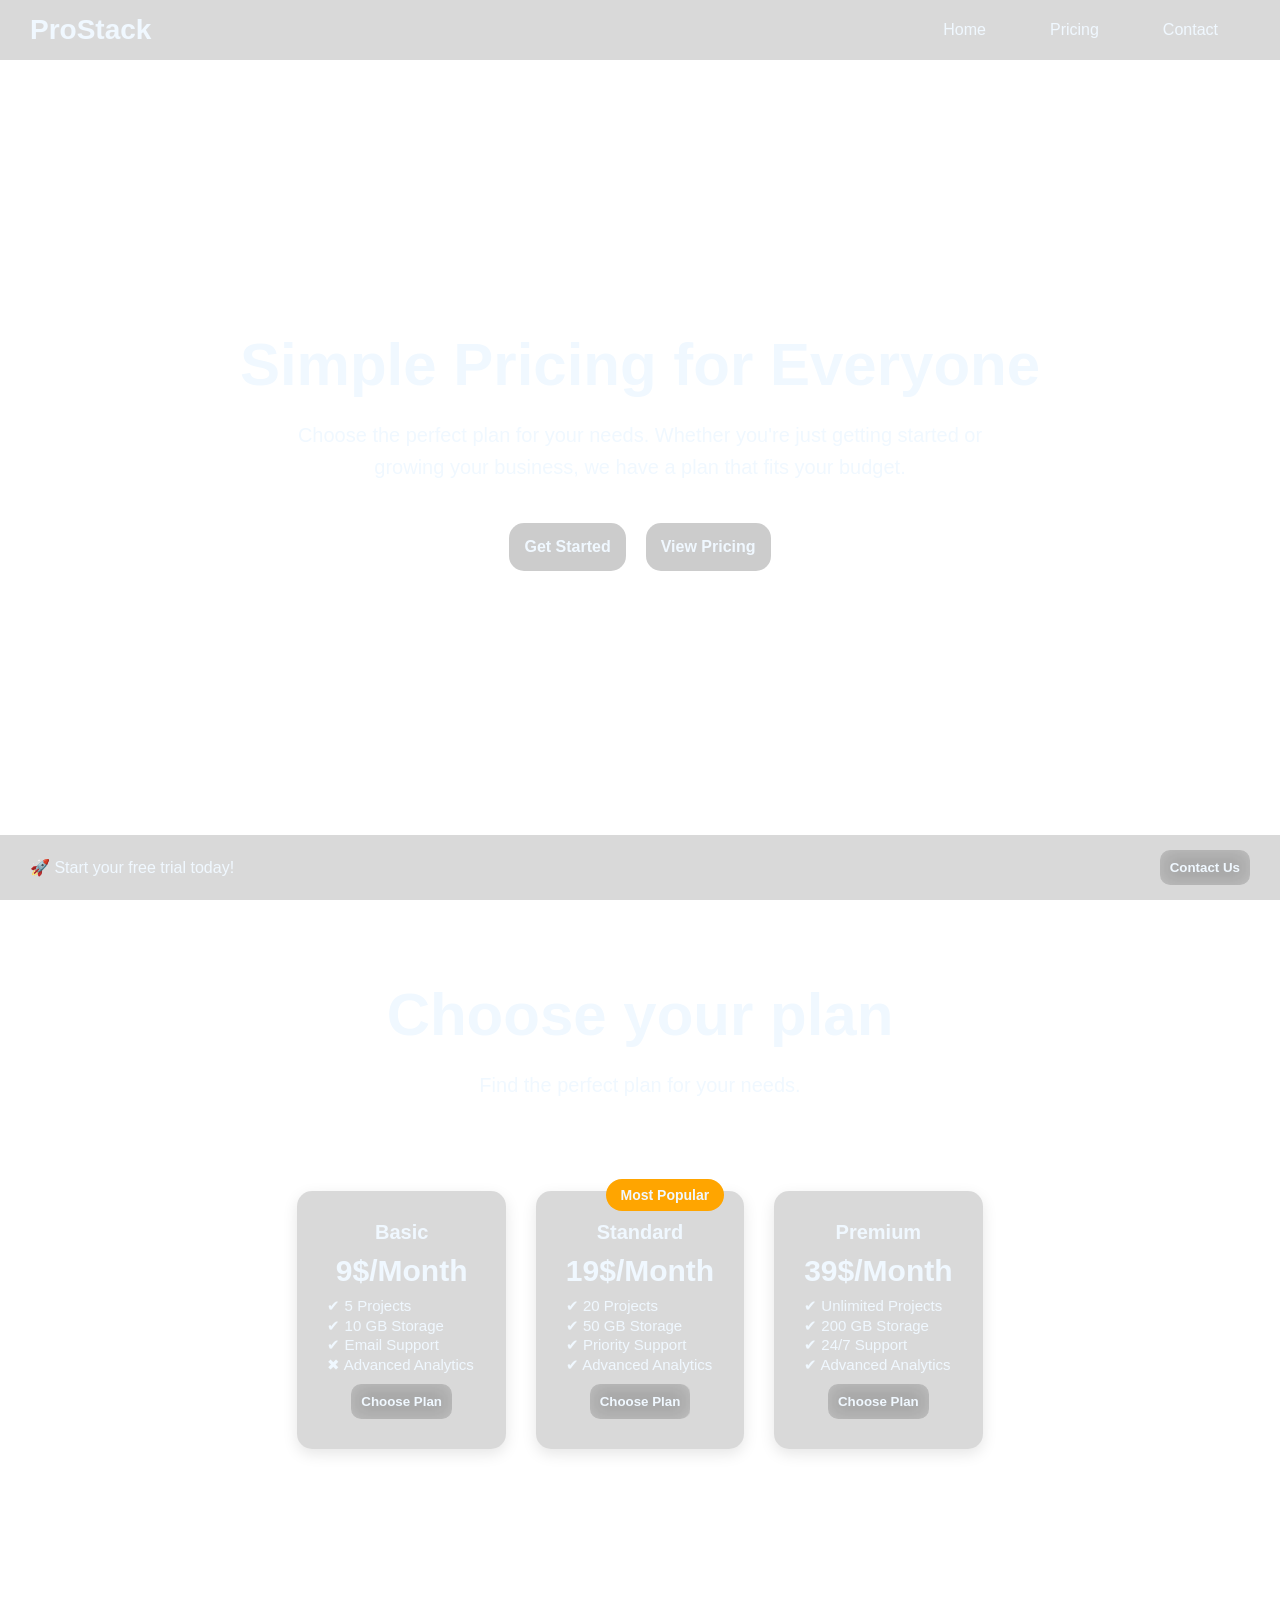
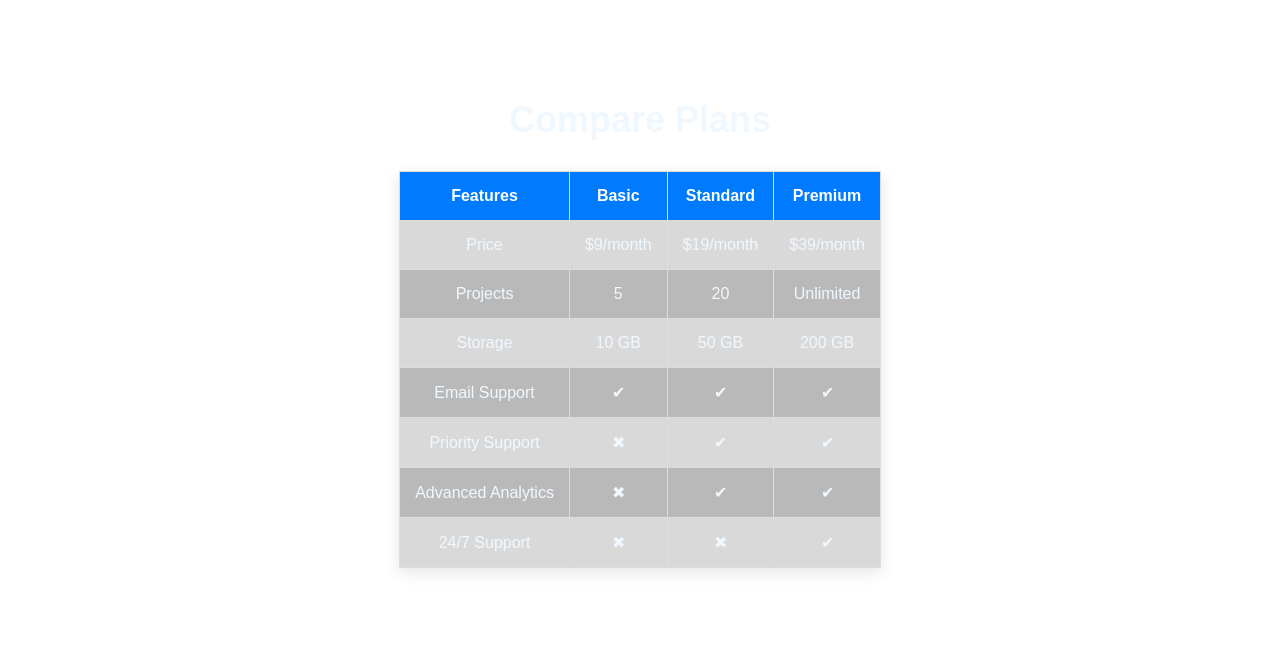
==== index.html @ dafc352f "currected my idex file" ====
<!doctype html>
<html lang="en">
  <head>
    <meta charset="UTF-8" />
    <meta name="viewport" content="width=device-width, initial-scale=1.0" />
    <title>Pricing Page</title>
    <link rel="stylesheet" href="styles/styles.css" />
  </head>
  <body>
    <nav class="navbar">
      <div class="logo">ProStack</div>
      <ul class="list-items">
        <li><a href="home.html">Home</a></li>
        <li><a href="pricing.html">Pricing</a></li>
        <li><a href="contact.html">Contact</a></li>
      </ul>
    </nav>
    <header>
      <div class="main-section">
        <h1>Simple Pricing for Everyone</h1>
        <p>
          Choose the perfect plan for your needs. Whether you're just getting
          started or growing your business, we have a plan that fits your
          budget.
        </p>

        <div class="btn">
          <button><a href="">Get Started</a></button>
          <button><a href="">View Pricing</a></button>
        </div>
      </div>
      <div class="pricing-section">
        <h2>Choose your plan</h2>
        <p>Find the perfect plan for your needs.</p>

        <div class="pricing-container">
          <div class="pricing-card">
            <h3>Basic</h3>
            <h1>9$<span>/Month</span></h1>
            <ul>
              <li>✔ 5 Projects</li>
              <li>✔ 10 GB Storage</li>
              <li>✔ Email Support</li>
              <li>✖ Advanced Analytics</li>
            </ul>
            <button>Choose Plan</button>
          </div>
          <div class="pricing-card">
            <span class="badge">Most Popular</span>
            <h3>Standard</h3>
            <h1>19$<span>/Month</span></h1>
            <ul>
              <li>✔ 20 Projects</li>
              <li>✔ 50 GB Storage</li>
              <li>✔ Priority Support</li>
              <li>✔ Advanced Analytics</li>
            </ul>
            <button>Choose Plan</button>
          </div>
          <div class="pricing-card">
            <h3>Premium</h3>
            <h1>39$<span>/Month</span></h1>
            <ul>
              <li>✔ Unlimited Projects</li>
              <li>✔ 200 GB Storage</li>
              <li>✔ 24/7 Support</li>
              <li>✔ Advanced Analytics</li>
            </ul>
            <button>Choose Plan</button>
          </div>
        </div>
        <section class="comparison">
          <h2>Compare Plans</h2>

          <table>
            <thead>
              <tr>
                <th>Features</th>
                <th>Basic</th>
                <th>Standard</th>
                <th>Premium</th>
              </tr>
            </thead>

            <tbody>
              <tr>
                <td>Price</td>
                <td>$9/month</td>
                <td>$19/month</td>
                <td>$39/month</td>
              </tr>

              <tr>
                <td>Projects</td>
                <td>5</td>
                <td>20</td>
                <td>Unlimited</td>
              </tr>

              <tr>
                <td>Storage</td>
                <td>10 GB</td>
                <td>50 GB</td>
                <td>200 GB</td>
              </tr>

              <tr>
                <td>Email Support</td>
                <td>✔</td>
                <td>✔</td>
                <td>✔</td>
              </tr>

              <tr>
                <td>Priority Support</td>
                <td>✖</td>
                <td>✔</td>
                <td>✔</td>
              </tr>

              <tr>
                <td>Advanced Analytics</td>
                <td>✖</td>
                <td>✔</td>
                <td>✔</td>
              </tr>

              <tr>
                <td>24/7 Support</td>
                <td>✖</td>
                <td>✖</td>
                <td>✔</td>
              </tr>
            </tbody>
          </table>
        </section>
      </div>
    </header>
    <div class="bottom-bar">
      <p>🚀 Start your free trial today!</p>
      <button>Contact Us</button>
    </div>
  </body>
</html>
---- styles/styles.css ----
* {
  margin: 0;
  padding: 0;
  box-sizing: border-box;
  font-family: "Gill Sans", "Gill Sans MT", Calibri, "Trebuchet MS", sans-serif;
  color: aliceblue;
}

body {
  height: 100vh;
  background-image: url("images/home.png");
  background-size: cover;
  background-position: center;
  background-repeat: no-repeat;
}

.navbar {
  display: flex;
  justify-content: space-between;
  align-items: center;
  height: 60px;
  padding-left: 1rem;
  padding-right: 2rem;
  position: fixed;
  top: 0;
  left: 0;
  width: 100%;

  background-color: rgba(0, 0, 0, 0.15);
  backdrop-filter: blur(20px);
  -webkit-backdrop-filter: blur(20px);
  padding: 15px 30px;
  z-index: 1000;
}

.list-items {
  display: flex;
}

.list-items li {
  list-style: none;
}

.list-items li a {
  display: flex;
  margin: 2rem;
  text-decoration: none;
}

.logo {
  font-size: 28px;
  font-weight: bold;
}

.list-items li a:hover {
  color: black;
}

/*Home page Design*/
.main-section {
  height: 100vh;
  display: flex;
  flex-direction: column;
  justify-content: center;
  align-items: center;
}

.main-section h1 {
  font-size: 60px;
  margin-bottom: 20px;
}

.main-section p {
  max-width: 700px;
  font-size: 20px;
  line-height: 1.6;
  margin-bottom: 40px;
  text-align: center;
}

.btn {
  display: flex;
  gap: 20px;
}

.btn button {
  background: rgba(0, 0, 0, 0.2);
  backdrop-filter: blur(10px);
  padding: 15px;
  font-weight: 600;
  border: none;
  border-radius: 15px;
  transition: 3s;
  cursor: pointer;
}

.btn button a {
  text-decoration: none;
  font-size: 16px;
}

.btn button:hover {
  background: black;
}

/*Pricing Page Design*/
.pricing-section {
  background-image: url("images/background2.jpg");
  background-repeat: no-repeat;
  background-size: cover;
  background-position: center;
  display: flex;
  flex-direction: column;
  justify-content: center;
  align-items: center;
}

.pricing-container {
  display: grid;
  grid-template-columns: repeat(3, 1fr);
  gap: 30px;

  max-width: 1200px;
  margin: 50px auto;
  padding: 20px;
}

.pricing-card {
  background: rgba(0, 0, 0, 0.15);
  backdrop-filter: blur(30px);
  -webkit-backdrop-filter: blur(30px);

  padding: 30px;
  border-radius: 15px;
  text-align: center;
  box-shadow: 0 5px 15px rgba(0, 0, 0, 0.1);
  position: relative;
}

.badge {
  position: absolute;
  top: -12px;
  right: 20px;
  background: orange;
  padding: 8px 15px;
  border-radius: 20px;
  font-size: 14px;
  font-weight: bold;
}

.pricing-section h2 {
  font-size: 60px;
  margin-bottom: 20px;
  margin-top: 80px;
}

.pricing-section p {
  max-width: 700px;
  font-size: 20px;
  line-height: 1.6;
  margin-bottom: 20px;
  text-align: center;
}

.pricing-card h3 {
  font-size: 20px;
  margin-bottom: 10px;
}

.pricing-card h1 {
  font-size: 30px;
  margin-bottom: 8px;
}

.pricing-card ul {
  font-size: 15px;
  margin-bottom: 10px;
}

.pricing-card ul li {
  text-align: left;
  list-style: none;
  line-height: 1.3;
}

.pricing-card button {
  background: rgba(0, 0, 0, 0.1);
  backdrop-filter: blur(10px);
  padding: 10px;
  font-weight: 600;
  border: none;
  border-radius: 10px;
  transition: 3s;
  cursor: pointer;
}

.pricing-card button:hover {
  background: black;
}

.comparison {
  max-width: 1000px;
  margin: 80px auto;
  padding: 20px;
  text-align: center;
}

.comparison h2 {
  margin-bottom: 30px;
  font-size: 36px;
}

table {
  width: 100%;
  border-collapse: collapse;
  background: rgba(0, 0, 0, 0.15);
  backdrop-filter: blur(10px);
  -webkit-backdrop-filter: blur(10px);
  box-shadow: 0 5px 15px rgba(0, 0, 0, 0.1);
}

th,
td {
  border: 1px solid #ddd;
  padding: 15px;
  text-align: center;
}

th {
  background: #007bff;
  color: white;
}

tr:nth-child(even) {
  background: rgba(0, 0, 0, 0.15);
}

.bottom-bar {
  position: fixed;
  bottom: 0;
  left: 0;
  width: 100%;

  background: rgba(0, 0, 0, 0.15);
  backdrop-filter: blur(10px);
  -webkit-backdrop-filter: blur(10px);
  color: white;

  display: flex;
  justify-content: space-between;
  align-items: center;

  padding: 15px 30px;
  z-index: 1000;
}

.bottom-bar button {
  background: rgba(0, 0, 0, 0.1);
  backdrop-filter: blur(10px);
  padding: 10px;
  font-weight: 600;
  border: none;
  border-radius: 10px;
  transition: 3s;
  cursor: pointer;
}

.bottom-bar button:hover {
  background: black;
}
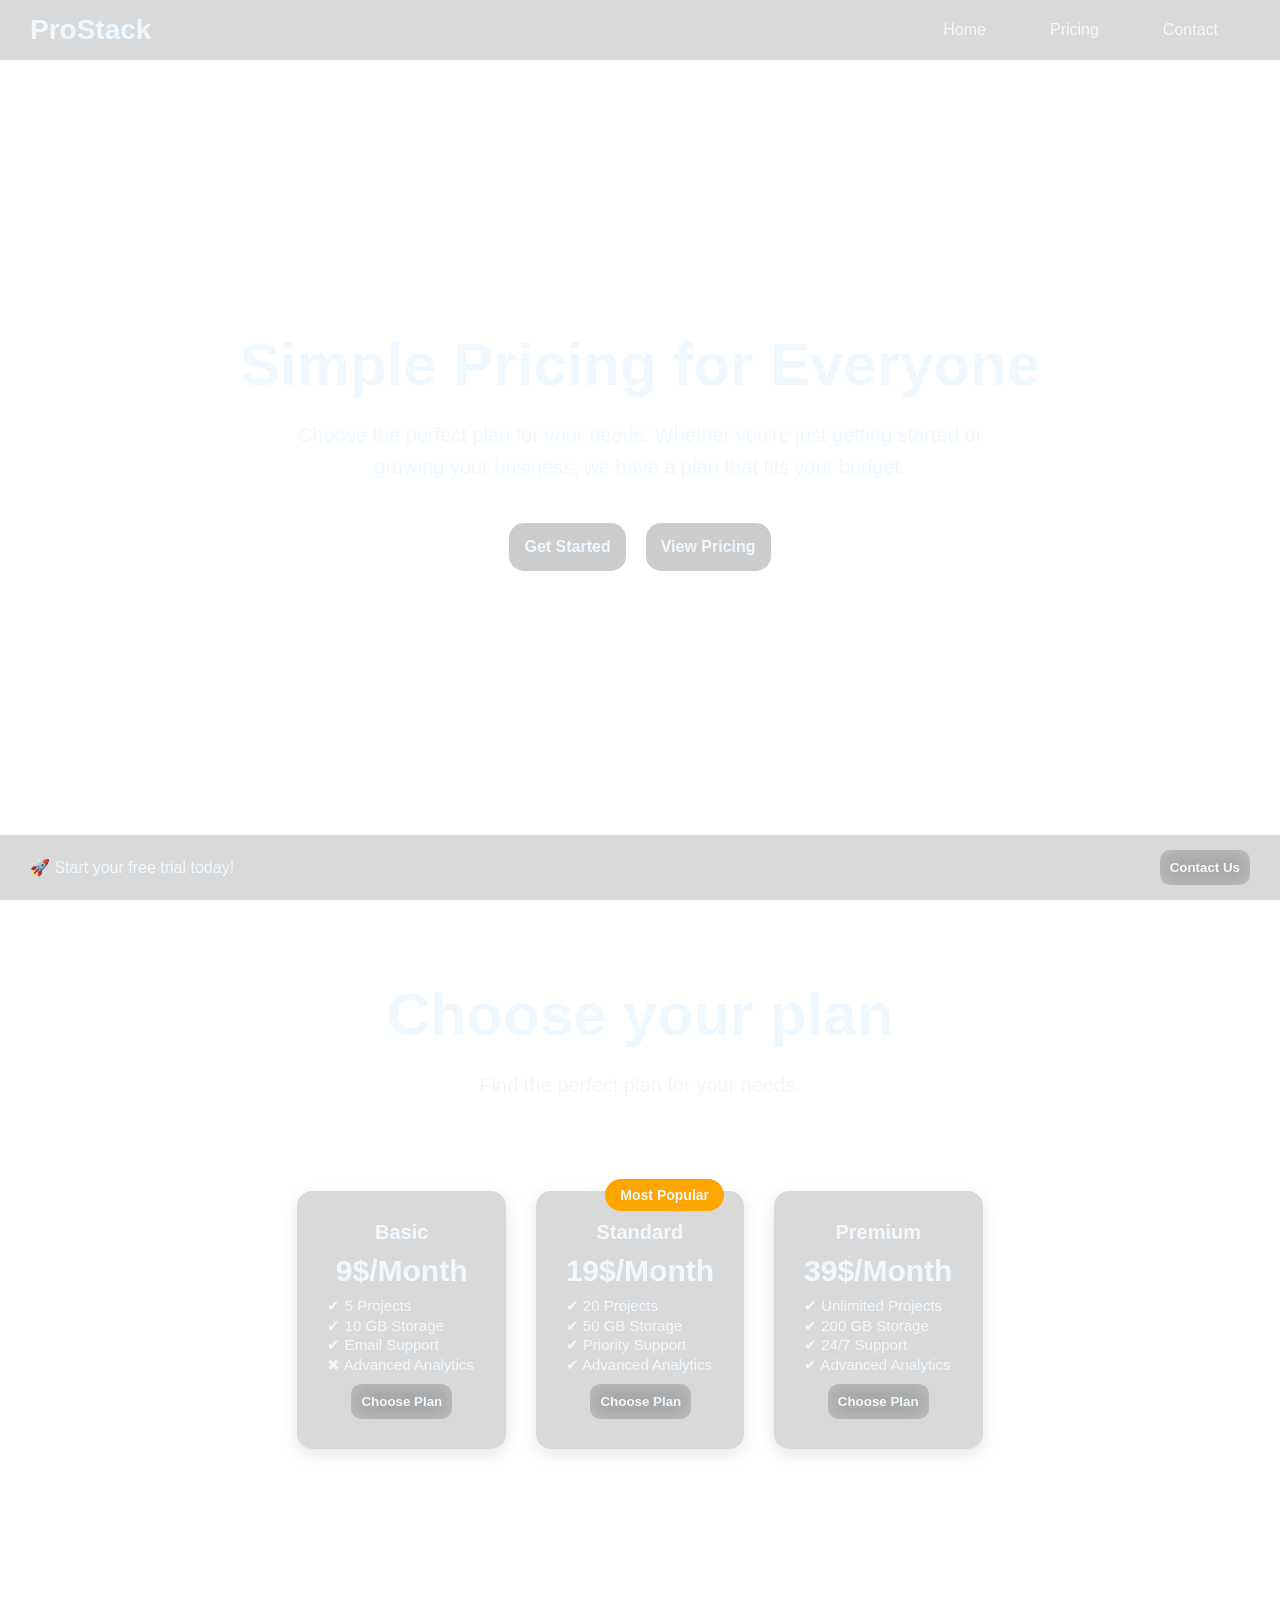
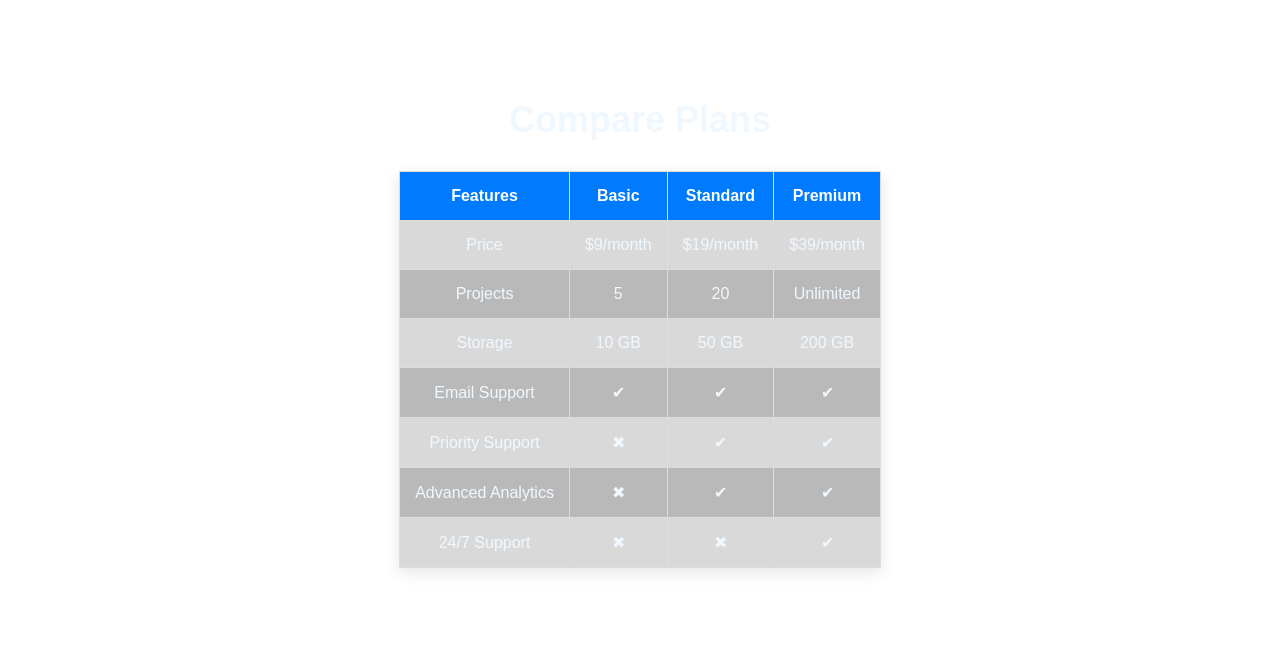
==== commit 8fa16c44: "edited" ====
--- a/index.html
+++ b/index.html
@@ -4,13 +4,13 @@
     <meta charset="UTF-8" />
     <meta name="viewport" content="width=device-width, initial-scale=1.0" />
     <title>Pricing Page</title>
-    <link rel="stylesheet" href="styles/styles.css" />
+    <link rel="stylesheet" href="./styles/styles.css" />
   </head>
   <body>
     <nav class="navbar">
       <div class="logo">ProStack</div>
       <ul class="list-items">
-        <li><a href="home.html">Home</a></li>
+        <li><a href="index.html">Home</a></li>
         <li><a href="pricing.html">Pricing</a></li>
         <li><a href="contact.html">Contact</a></li>
       </ul>
--- a/styles/styles.css
+++ b/styles/styles.css
@@ -8,7 +8,7 @@
 
 body {
   height: 100vh;
-  background-image: url("images/home.png");
+  background-image: url("./images/home.png");
   background-size: cover;
   background-position: center;
   background-repeat: no-repeat;
@@ -105,7 +105,7 @@
 
 /*Pricing Page Design*/
 .pricing-section {
-  background-image: url("images/background2.jpg");
+  background-image: url("./images/background2.jpg");
   background-repeat: no-repeat;
   background-size: cover;
   background-position: center;
